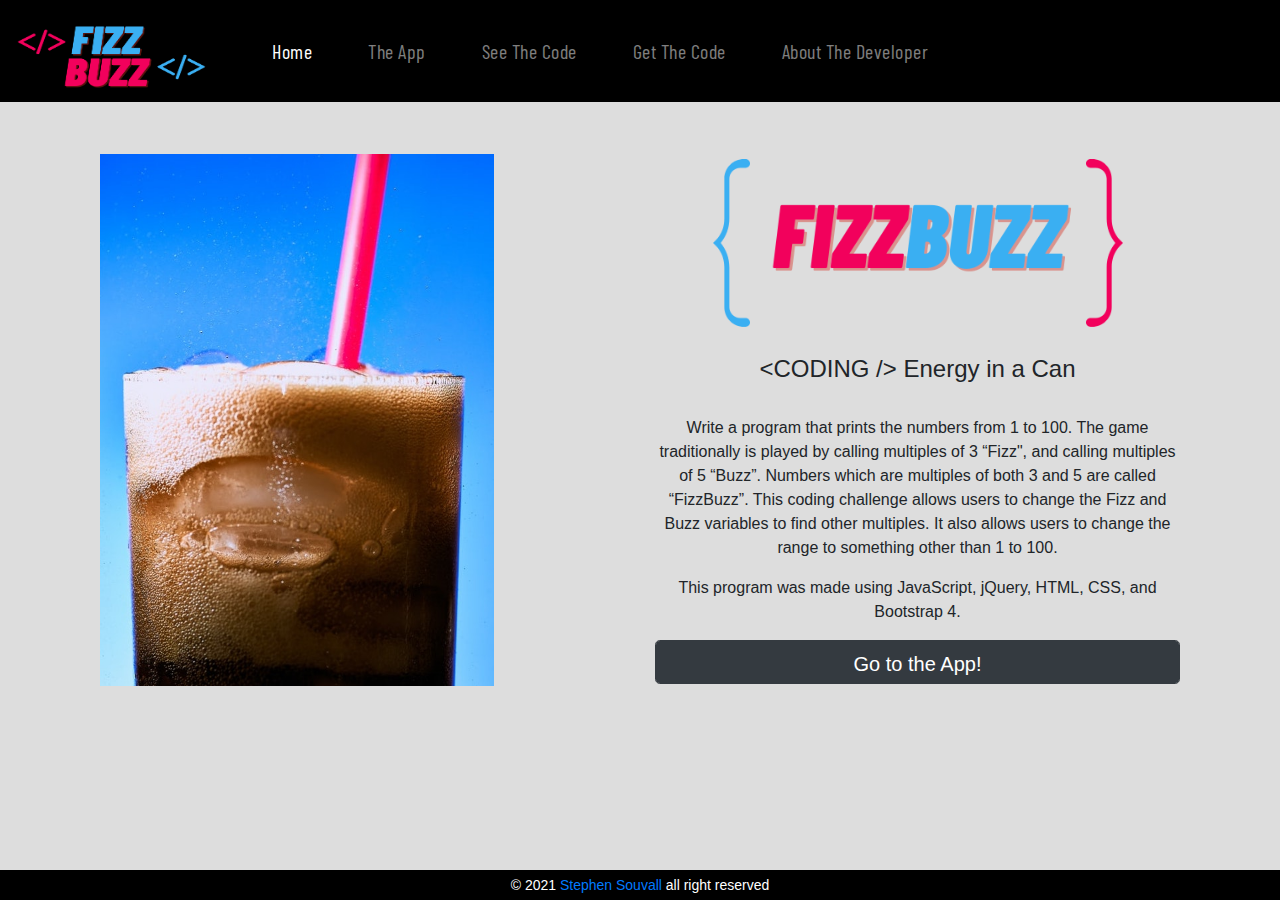
==== index.html @ 5abee2f6 "Initial Commit" ====
<!doctype html>
<html lang="en">
  <head>
    <meta charset="utf-8">
    <meta name="viewport" content="width=device-width, initial-scale=1, shrink-to-fit=no">
    <meta name="description" content="">
    <meta name="author" content="">
    <link rel="icon" href="/docs/4.0/assets/img/favicons/favicon.ico">

    <title>FizzBuzz - Stephen Souvall</title>

    <link rel="canonical" href="//getbootstrap.com/docs/4.0/examples/sticky-footer-navbar/">

    <!-- Bootstrap core CSS -->
    <link rel="stylesheet" href="//stackpath.bootstrapcdn.com/bootstrap/4.3.1/css/bootstrap.min.css" integrity="sha384-ggOyR0iXCbMQv3Xipma34MD+dH/1fQ784/j6cY/iJTQUOhcWr7x9JvoRxT2MZw1T" crossorigin="anonymous">
    <!-- Favicon -->
    <link rel="shortcut icon" type="image/x-icon" href="/img/favicon.ico">
    <!-- Font-Awesome -->
    <link rel="stylesheet" href="https://cdnjs.cloudflare.com/ajax/libs/font-awesome/5.15.3/css/all.min.css" integrity="sha512-iBBXm8fW90+nuLcSKlbmrPcLa0OT92xO1BIsZ+ywDWZCvqsWgccV3gFoRBv0z+8dLJgyAHIhR35VZc2oM/gI1w==" crossorigin="anonymous" />
    <link rel="preconnect" href="https://fonts.gstatic.com">
    <!-- Google Fonts -->
    <link href="https://fonts.googleapis.com/css2?family=Barlow+Condensed:ital,wght@1,700&display=swap" rel="stylesheet">
    <!-- Custom styles for this template --> -->
    <link rel="stylesheet" href="/css/superDog.css">
  </head>

  <body>

    <header>
      <!-- Fixed navbar -->
      <nav class="navbar navbar-expand-md navbar-dark fixed-top bg-custom">
        <a id="navbar-brand" class="navbar-brand" href="#"><span><img id="logo" src="/img/Buzz.png" alt="fizzBuzz"></span></a>
        <button class="navbar-toggler" type="button" data-toggle="collapse" data-target="#navbarCollapse" aria-controls="navbarCollapse" aria-expanded="false" aria-label="Toggle navigation">
          <span class="navbar-toggler-icon"></span>
        </button>
        <div class="collapse navbar-collapse" id="navbarCollapse">
          <ul class="navbar-nav mr-auto">
            <li class="nav-item  nav-animate active">
              <a class="nav-link" href="index.html">Home <span class="sr-only">(current)</span></a>
            </li>
            <li class="nav-item nav-animate">
              <a class="nav-link" href="app.html">The App</a>
            </li>
            <li class="nav-item nav-animate">
                <a class="nav-link" href="code.html">See The Code</a>
            </li>
            <li class="nav-item nav-animate">
                <a class="nav-link" href="//github.com/ssouvall/fizzbuzz.git">Get The Code</a>
            </li>
            <li class="nav-item nav-animate">
                <a class="nav-link" href="about.html">About The Developer</a>
            </li>
          </ul>
          <ul class="navbar-nav ml-auto">
            <li>
                <div class="nav-link nav-social-buttons">
                    <a href="https://github.com/ssouvall"><i class="fab fa-github fa-lg nav-icons"></i></a>
                    <a href="https://twitter.com/SouvallStephen"><i class="fab fa-twitter fa-lg nav-icons"></i></a>
                    <a href="https://www.linkedin.com/in/stephen-souvall-bbb77116/"><i class="fab fa-linkedin-in fa-lg nav-icons"></i></a>
                </div>
            </li>
          </ul>
        </div>
      </nav>
    </header>

    <!-- Begin page content -->
    <main role="main" class="container">
        <div class="container">
            <div class="row">
                <div class="hero-div col-sm-12 col-md-6">
                    <img class="hero" src="/img/fizz-buzz.jpg" alt="superdog!">
                </div>
                <div class="col-sm-12 col-md-6">
                    <div class="intro">
                        <div>
                          <img id="fizzBuzz" src="/img/Buzz2.png" alt="">
                        </div>
                        <br>
                        <h4>&lt;CODING /&gt; Energy in a Can</h4>
                        <br>
                        <p>Write a program that prints the numbers from 1 to 100.
                          The game traditionally is played by calling multiples of 3 “Fizz", and calling multiples of 5 “Buzz”.
                          Numbers which are multiples of both 3 and 5 are called “FizzBuzz”.
                          This coding challenge allows users to change the Fizz and Buzz variables to find other multiples. It also allows users to change the range to something other than 1 to 100.</p>
                        <p>This program was made using JavaScript, jQuery, HTML, CSS, and Bootstrap 4.</p>
                        <div>
                          <a href="app.html" class="form-control btn btn-dark btn-lg">Go to the App!</a>
                        </div>
                      </div>
                </div>
            </div>
        </div>
    </main>
    <br>
    <br>
    <footer class="footer white">
      <div class="container">
          <div class="row footer-row">
              <div class="col-12 footer-social-buttons">
                      <a href="https://github.com/ssouvall"><i class="nav-icons fab fa-github"></i></a>
                      <a href="https://twitter.com/SouvallStephen"><i class="nav-icons fab fa-twitter"></i></a>
                      <a href="https://www.linkedin.com/in/stephen-souvall-bbb77116/"><i class="nav-icons fab fa-linkedin-in"></i></a>
              </div>
          </div>
            <div class="row footer-row">
              <div class="col-12">
                  <p>© 2021 <a href="//stephensouvall.com">Stephen Souvall</a> all right reserved</p>
              </div>
          </div>
      </div>
  </footer>

    <!-- Bootstrap core JavaScript
    ================================================== -->
    <script src="https://code.jquery.com/jquery-3.3.1.slim.min.js" integrity="sha384-q8i/X+965DzO0rT7abK41JStQIAqVgRVzpbzo5smXKp4YfRvH+8abtTE1Pi6jizo" crossorigin="anonymous"></script>
    <script src="https://cdnjs.cloudflare.com/ajax/libs/popper.js/1.14.7/umd/popper.min.js" integrity="sha384-UO2eT0CpHqdSJQ6hJty5KVphtPhzWj9WO1clHTMGa3JDZwrnQq4sF86dIHNDz0W1" crossorigin="anonymous"></script>
    <script src="https://stackpath.bootstrapcdn.com/bootstrap/4.3.1/js/bootstrap.min.js" integrity="sha384-JjSmVgyd0p3pXB1rRibZUAYoIIy6OrQ6VrjIEaFf/nJGzIxFDsf4x0xIM+B07jRM" crossorigin="anonymous"></script>
  </body>
</html>
---- css/superDog.css ----
/* Sticky footer styles
-------------------------------------------------- */
html {
  position: relative;
  min-height: 100%;
}

body {
  /* Margin bottom by footer height */
  margin-bottom: 60px;
}

html,
body {
  background: #dddddd;
}

h1,
h3,
h4,
h5 {
  text-align: center;
}

.footer {
  position: absolute;
  bottom: 0;
  width: 100%;
  /* Set the fixed height of the footer here */
  line-height: 30px;
  background-color: black;
  text-align: center;
}

.footer p {
  color: #fff;
  font-size: 14px;
  margin: 0;
}

/* Custom page CSS
-------------------------------------------------- */
/* Not required for template or sticky footer method. */

#navbar-brand img {
  margin-top: 12px;
  height: 4rem;
  width: 12rem;
}

#tacocat-logo {
  height: 50px;
  margin-bottom: 15px;
  width: auto;
}

.hero-div {
  text-align: left;
}

.hero {
  width: 75%;
  height: auto;
  padding-top: 70px;
}

@media(max-width: 768px) {
  .hero-div {
    text-align: center;
  }
}

@media(min-width: 768px) {
  #app-row {
    margin-right: 25%;
    margin-left: 25%;
    width: 70%;
  }
}

#app-form {
  display: block;
}

.app-container {
  padding-top: 100px;
}

.result {
  display: none;
  opacity: 0;
}


#app-hero {
  height: 15%;
  width: auto;
}

.intro {
  padding-top: 70px;
  text-align: center;
}

#fizzBuzz {
  width: 80%;
}

.page-break {
  width: 100%;
  text-align: center;
}

/* Header */

.navbar {
  background-color: black;
}

.nav-item {
  margin-left: 2.5rem;
}

.nav-link {
  font-family: 'Barlow Condensed', sans-serif;
  font-size: 1.25rem;
  letter-spacing: 0.5px;
}

.nav-social-buttons {
  width: 10rem;
}

nav li {
  position: relative;
}

@media(min-width: 768px) {
  .nav-animate::before {
    transition: 300ms;
    height: 5px;
    content: "";
    position: absolute;
    background-color: #F2055C;
    width: 0%;
    bottom: 2px;
  }

  .nav-animate:hover::before {
    width: 90%;
  }

}

.footer-social-buttons {
  width: 50rem;
}

.nav-social-buttons a {
  margin-right: 1rem;
}

.nav-icons {
  color: white;
}

/* End Header */

body>.container {
  padding: 60px 15px 0;
}

.footer>.container {
  padding-right: 15px;
  padding-left: 15px;
}

code {
  font-size: 80%;
}

.headshot-div {
  text-align: center;
}

.headshot {
  width: 60%;
  height: auto;
  padding-top: 30px;
  vertical-align: center;
}

.app-main {
  padding-top: 200px !important;
}

@media(min-width: 800px) {
  #form-div {
    width: 50%;
  }
}

.again-btn {
  margin-left: 35%;
  margin-right: 35%;
  width: 30%;
}

.boldIt {
  color: #F2055C;
  font-weight: bold;
}

.boldIt2 {
  color: #3DADF2;
  font-weight: bold;
}

.boldIt3 {
  color: #F2055C;
  font-weight: bold;
  text-shadow: 5px 5px #3DADF2;
}

.app input {
  margin-bottom: 15px;
}

.btn-col {
  text-align: center;
}

.invisible {
  display: none;
}

.visible {
  display: block;
}

.code-btn-odd {
  background-color: #3DADF2;
  border-style: none;
}

.code-btn-even {
  background-color: black;
  border-style: none;
  color: white;
  margin: 10px 0;
}

.code-btn-even:hover,
.code-btn-odd:hover {
  background-color: gray;
}

.again-btn {
  margin-left: 20px;
  width: 5rem;
}
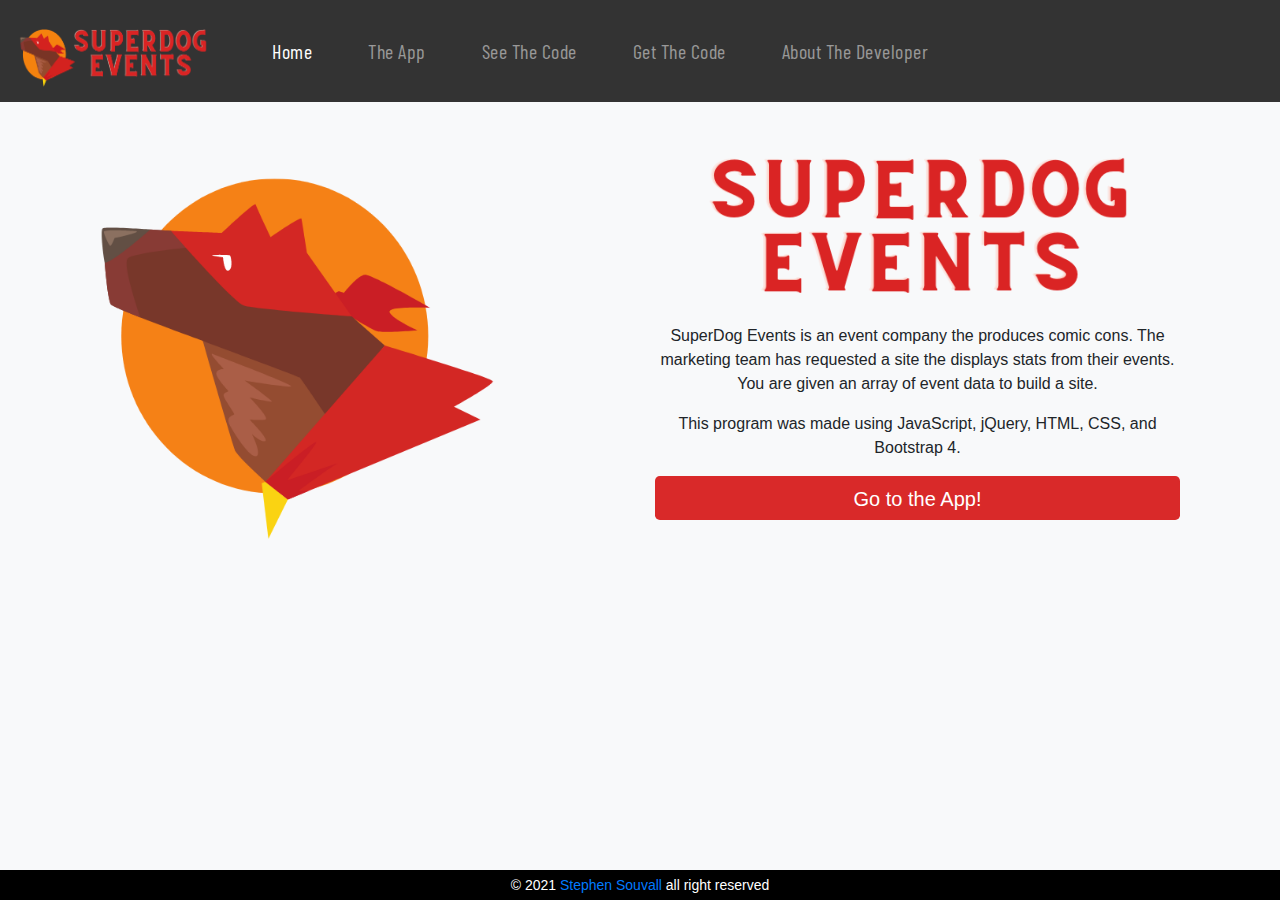
==== commit c1187c5f: "Add content and pictures" ====
--- a/index.html
+++ b/index.html
@@ -7,7 +7,7 @@
     <meta name="author" content="">
     <link rel="icon" href="/docs/4.0/assets/img/favicons/favicon.ico">
 
-    <title>FizzBuzz - Stephen Souvall</title>
+    <title>SuperDog - Stephen Souvall</title>
 
     <link rel="canonical" href="//getbootstrap.com/docs/4.0/examples/sticky-footer-navbar/">
 
@@ -29,7 +29,7 @@
     <header>
       <!-- Fixed navbar -->
       <nav class="navbar navbar-expand-md navbar-dark fixed-top bg-custom">
-        <a id="navbar-brand" class="navbar-brand" href="#"><span><img id="logo" src="/img/Buzz.png" alt="fizzBuzz"></span></a>
+        <a id="navbar-brand" class="navbar-brand" href="#"><span><img id="logo" src="/img/superDog.png" alt="superdog"></span></a>
         <button class="navbar-toggler" type="button" data-toggle="collapse" data-target="#navbarCollapse" aria-controls="navbarCollapse" aria-expanded="false" aria-label="Toggle navigation">
           <span class="navbar-toggler-icon"></span>
         </button>
@@ -45,7 +45,7 @@
                 <a class="nav-link" href="code.html">See The Code</a>
             </li>
             <li class="nav-item nav-animate">
-                <a class="nav-link" href="//github.com/ssouvall/fizzbuzz.git">Get The Code</a>
+                <a class="nav-link" href="//github.com/ssouvall/superDog.git">Get The Code</a>
             </li>
             <li class="nav-item nav-animate">
                 <a class="nav-link" href="about.html">About The Developer</a>
@@ -69,20 +69,15 @@
         <div class="container">
             <div class="row">
                 <div class="hero-div col-sm-12 col-md-6">
-                    <img class="hero" src="/img/fizz-buzz.jpg" alt="superdog!">
+                    <img class="hero" src="/img/superDog2.png" alt="superdog!">
                 </div>
                 <div class="col-sm-12 col-md-6">
                     <div class="intro">
                         <div>
-                          <img id="fizzBuzz" src="/img/Buzz2.png" alt="">
+                          <img id="fizzBuzz" src="/img/superdog3.png" alt="superdog text">
                         </div>
                         <br>
-                        <h4>&lt;CODING /&gt; Energy in a Can</h4>
-                        <br>
-                        <p>Write a program that prints the numbers from 1 to 100.
-                          The game traditionally is played by calling multiples of 3 “Fizz", and calling multiples of 5 “Buzz”.
-                          Numbers which are multiples of both 3 and 5 are called “FizzBuzz”.
-                          This coding challenge allows users to change the Fizz and Buzz variables to find other multiples. It also allows users to change the range to something other than 1 to 100.</p>
+                        <p>SuperDog Events is an event company the produces comic cons. The marketing team has requested a site the displays stats from their events. You are given an array of event data to build a site.</p>
                         <p>This program was made using JavaScript, jQuery, HTML, CSS, and Bootstrap 4.</p>
                         <div>
                           <a href="app.html" class="form-control btn btn-dark btn-lg">Go to the App!</a>
--- a/css/superDog.css
+++ b/css/superDog.css
@@ -12,7 +12,7 @@
 
 html,
 body {
-  background: #dddddd;
+  background: #f8f9fa;
 }
 
 h1,
@@ -64,6 +64,15 @@
   padding-top: 70px;
 }
 
+.btn {
+  background-color: #D92929;
+  border: none;
+}
+
+.btn:hover {
+  background-color: #333;
+}
+
 @media(max-width: 768px) {
   .hero-div {
     text-align: center;
@@ -114,7 +123,7 @@
 /* Header */
 
 .navbar {
-  background-color: black;
+  background-color: #333;
 }
 
 .nav-item {
@@ -141,7 +150,7 @@
     height: 5px;
     content: "";
     position: absolute;
-    background-color: #F2055C;
+    background-color: #D92929;
     width: 0%;
     bottom: 2px;
   }
@@ -239,7 +248,7 @@
 }
 
 .code-btn-odd {
-  background-color: #3DADF2;
+  background-color: #F27D16;
   border-style: none;
 }
 
@@ -255,7 +264,6 @@
   background-color: gray;
 }
 
-.again-btn {
-  margin-left: 20px;
-  width: 5rem;
+#delete {
+  text-align: center;
 }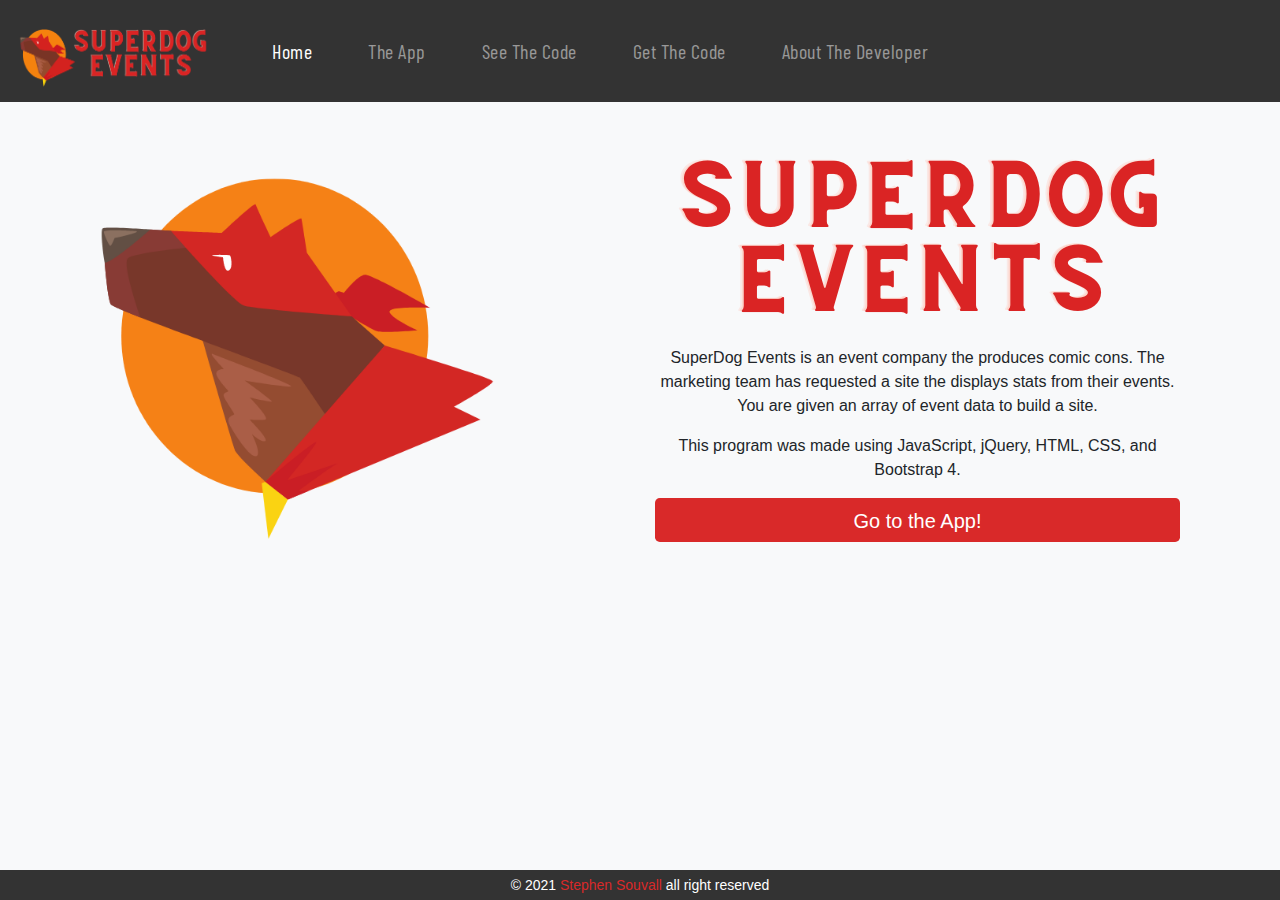
==== commit d4d6594a: "color footer link to portfolio" ====
--- a/index.html
+++ b/index.html
@@ -100,7 +100,7 @@
           </div>
             <div class="row footer-row">
               <div class="col-12">
-                  <p>© 2021 <a href="//stephensouvall.com">Stephen Souvall</a> all right reserved</p>
+                  <p>© 2021 <a id="footer-link" href="//stephensouvall.com">Stephen Souvall</a> all right reserved</p>
               </div>
           </div>
       </div>
--- a/css/superDog.css
+++ b/css/superDog.css
@@ -22,20 +22,10 @@
   text-align: center;
 }
 
-.footer {
-  position: absolute;
-  bottom: 0;
-  width: 100%;
-  /* Set the fixed height of the footer here */
-  line-height: 30px;
-  background-color: black;
-  text-align: center;
-}
-
-.footer p {
-  color: #fff;
-  font-size: 14px;
-  margin: 0;
+hr {
+  border: 3px solid #D92929;
+  border-radius: 2px;
+  margin: 5% 0;
 }
 
 /* Custom page CSS
@@ -48,12 +38,6 @@
   width: 12rem;
 }
 
-#tacocat-logo {
-  height: 50px;
-  margin-bottom: 15px;
-  width: auto;
-}
-
 .hero-div {
   text-align: left;
 }
@@ -67,6 +51,14 @@
 .btn {
   background-color: #D92929;
   border: none;
+}
+
+#deleteButton {
+  background-color: #6c757d;
+}
+
+#delete {
+  text-align: right;
 }
 
 .btn:hover {
@@ -109,10 +101,6 @@
 .intro {
   padding-top: 70px;
   text-align: center;
-}
-
-#fizzBuzz {
-  width: 80%;
 }
 
 .page-break {
@@ -161,8 +149,28 @@
 
 }
 
+.footer {
+  position: absolute;
+  bottom: 0;
+  width: 100%;
+  /* Set the fixed height of the footer here */
+  line-height: 30px;
+  background-color: #333;
+  text-align: center;
+}
+
+.footer p {
+  color: #fff;
+  font-size: 14px;
+  margin: 0;
+}
+
 .footer-social-buttons {
   width: 50rem;
+}
+
+#footer-link {
+  color: #D92929;
 }
 
 .nav-social-buttons a {
@@ -203,6 +211,24 @@
   padding-top: 200px !important;
 }
 
+.app-main h3 {
+  text-align: left;
+}
+
+.app-main li {
+  font-size: 1.2rem;
+  line-height: 2rem;
+}
+
+.app-data {
+  margin-top: 3%;
+}
+
+.app-card {
+  margin: 1%;
+  padding: 1%;
+}
+
 @media(min-width: 800px) {
   #form-div {
     width: 50%;
@@ -215,26 +241,17 @@
   width: 30%;
 }
 
-.boldIt {
-  color: #F2055C;
-  font-weight: bold;
-}
-
-.boldIt2 {
-  color: #3DADF2;
-  font-weight: bold;
-}
-
-.boldIt3 {
-  color: #F2055C;
-  font-weight: bold;
-  text-shadow: 5px 5px #3DADF2;
-}
-
 .app input {
   margin-bottom: 15px;
 }
 
+.stats-row {
+  width: 80%;
+  margin-left: 10%;
+  margin-right: 10%;
+  text-align: left;
+}
+
 .btn-col {
   text-align: center;
 }
@@ -248,7 +265,7 @@
 }
 
 .code-btn-odd {
-  background-color: #F27D16;
+  background-color: #D92929;
   border-style: none;
 }
 
@@ -264,6 +281,10 @@
   background-color: gray;
 }
 
-#delete {
-  text-align: center;
+.stats {
+  text-align: right;
+}
+
+.app-card a {
+  color: #D92929;
 }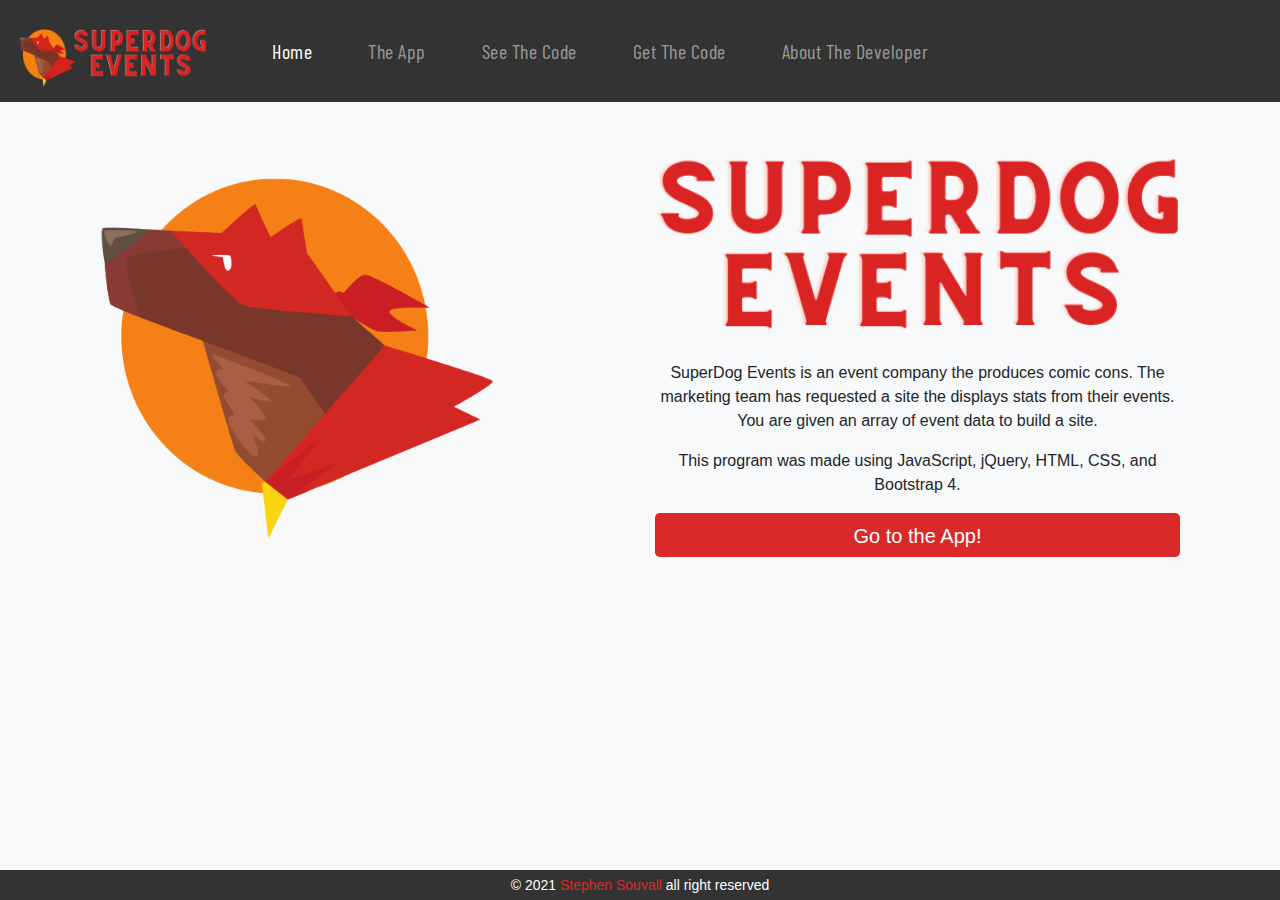
==== commit c5d44ca0: "Optimize mobile responsiveness" ====
--- a/index.html
+++ b/index.html
@@ -74,7 +74,7 @@
                 <div class="col-sm-12 col-md-6">
                     <div class="intro">
                         <div>
-                          <img id="fizzBuzz" src="/img/superdog3.png" alt="superdog text">
+                          <img id="superdog-text" src="/img/superdog3.png" alt="superdog text">
                         </div>
                         <br>
                         <p>SuperDog Events is an event company the produces comic cons. The marketing team has requested a site the displays stats from their events. You are given an array of event data to build a site.</p>
--- a/css/superDog.css
+++ b/css/superDog.css
@@ -46,6 +46,11 @@
   width: 75%;
   height: auto;
   padding-top: 70px;
+}
+
+#superdog-text {
+  height: auto;
+  width: 100%;
 }
 
 .btn {
@@ -245,40 +250,10 @@
   margin-bottom: 15px;
 }
 
-.stats-row {
-  width: 80%;
-  margin-left: 10%;
-  margin-right: 10%;
-  text-align: left;
-}
+
 
 .btn-col {
   text-align: center;
-}
-
-.invisible {
-  display: none;
-}
-
-.visible {
-  display: block;
-}
-
-.code-btn-odd {
-  background-color: #D92929;
-  border-style: none;
-}
-
-.code-btn-even {
-  background-color: black;
-  border-style: none;
-  color: white;
-  margin: 10px 0;
-}
-
-.code-btn-even:hover,
-.code-btn-odd:hover {
-  background-color: gray;
 }
 
 .stats {
@@ -287,4 +262,33 @@
 
 .app-card a {
   color: #D92929;
+}
+
+@media(min-width: 768px) {
+  .code-container {
+    padding: 100px;
+  }
+
+  .stats-row {
+    width: 80%;
+    margin-left: 10%;
+    margin-right: 10%;
+    text-align: left;
+  }
+}
+
+.code-container {
+  padding-top: 100px;
+}
+
+.code-btn {
+  color: white;
+}
+
+.accordion {
+  text-align: center;
+}
+
+.accordion .btn {
+  width: 80%;
 }